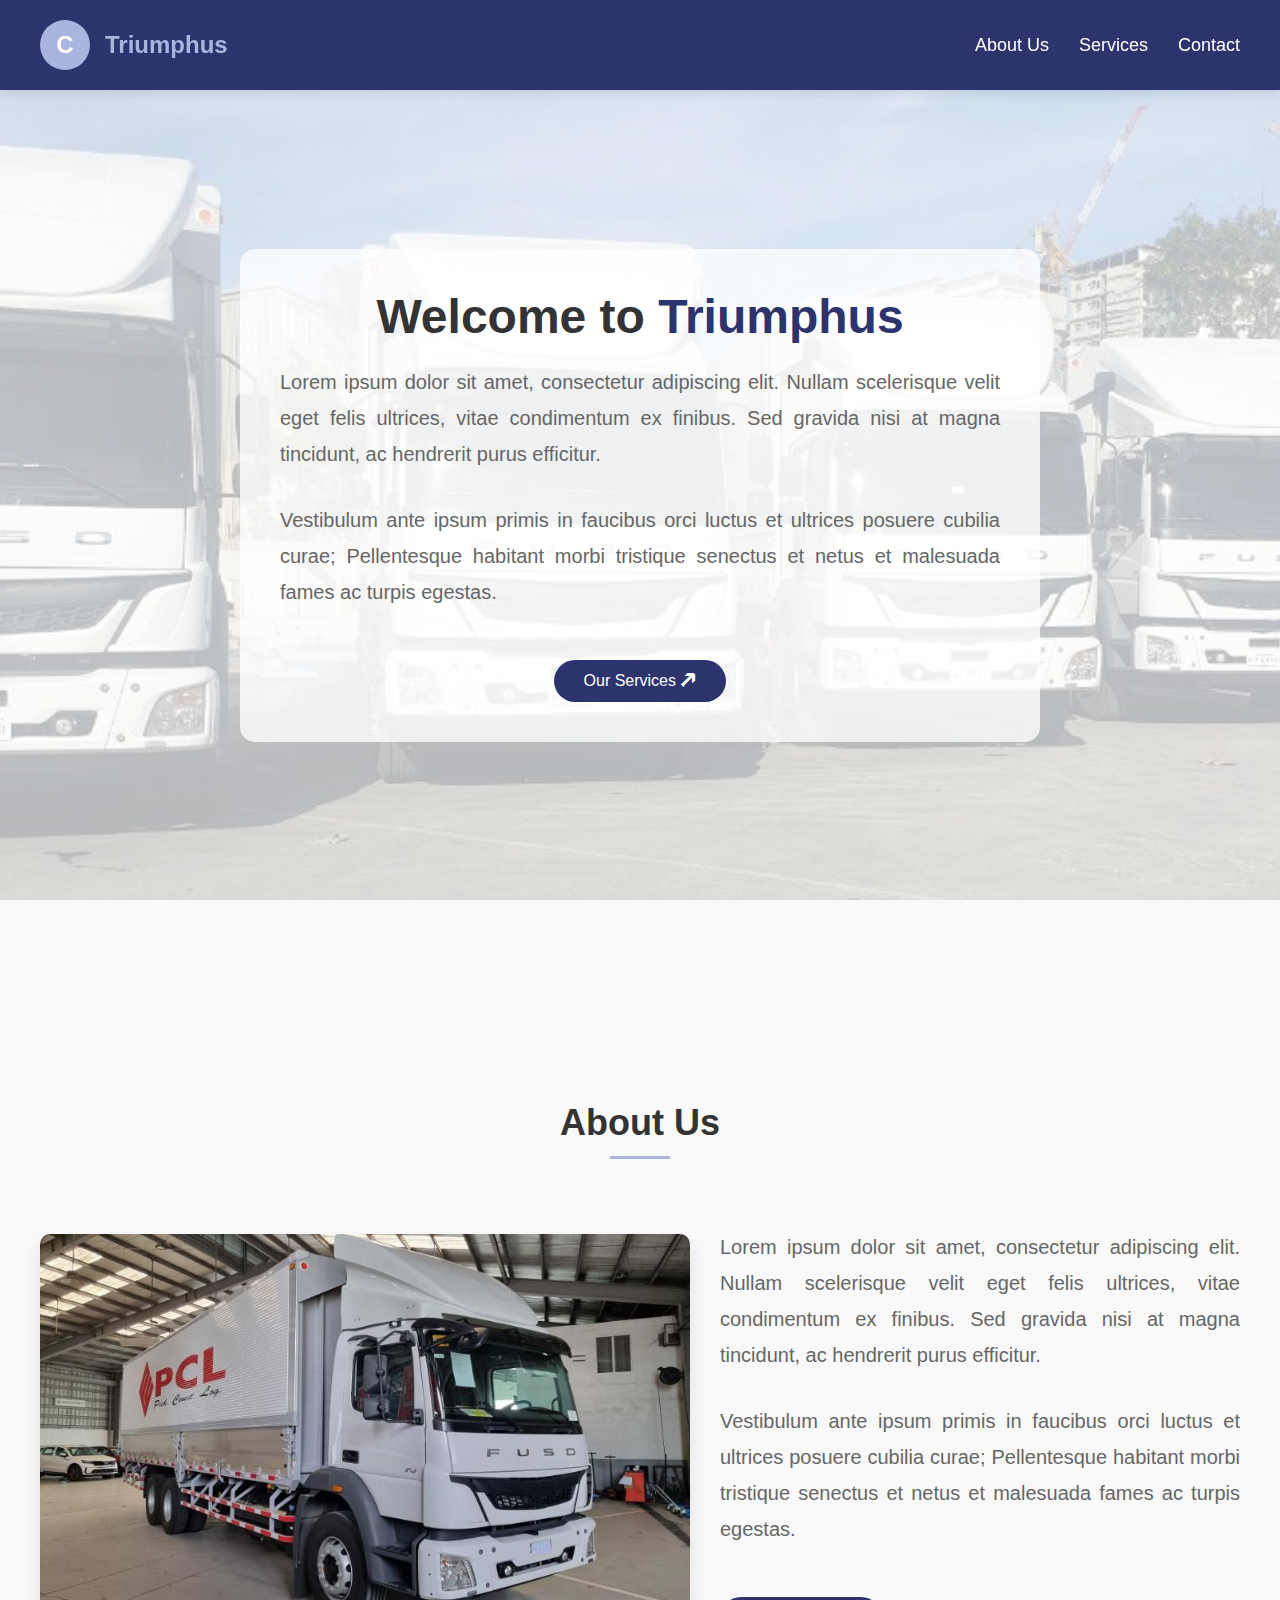
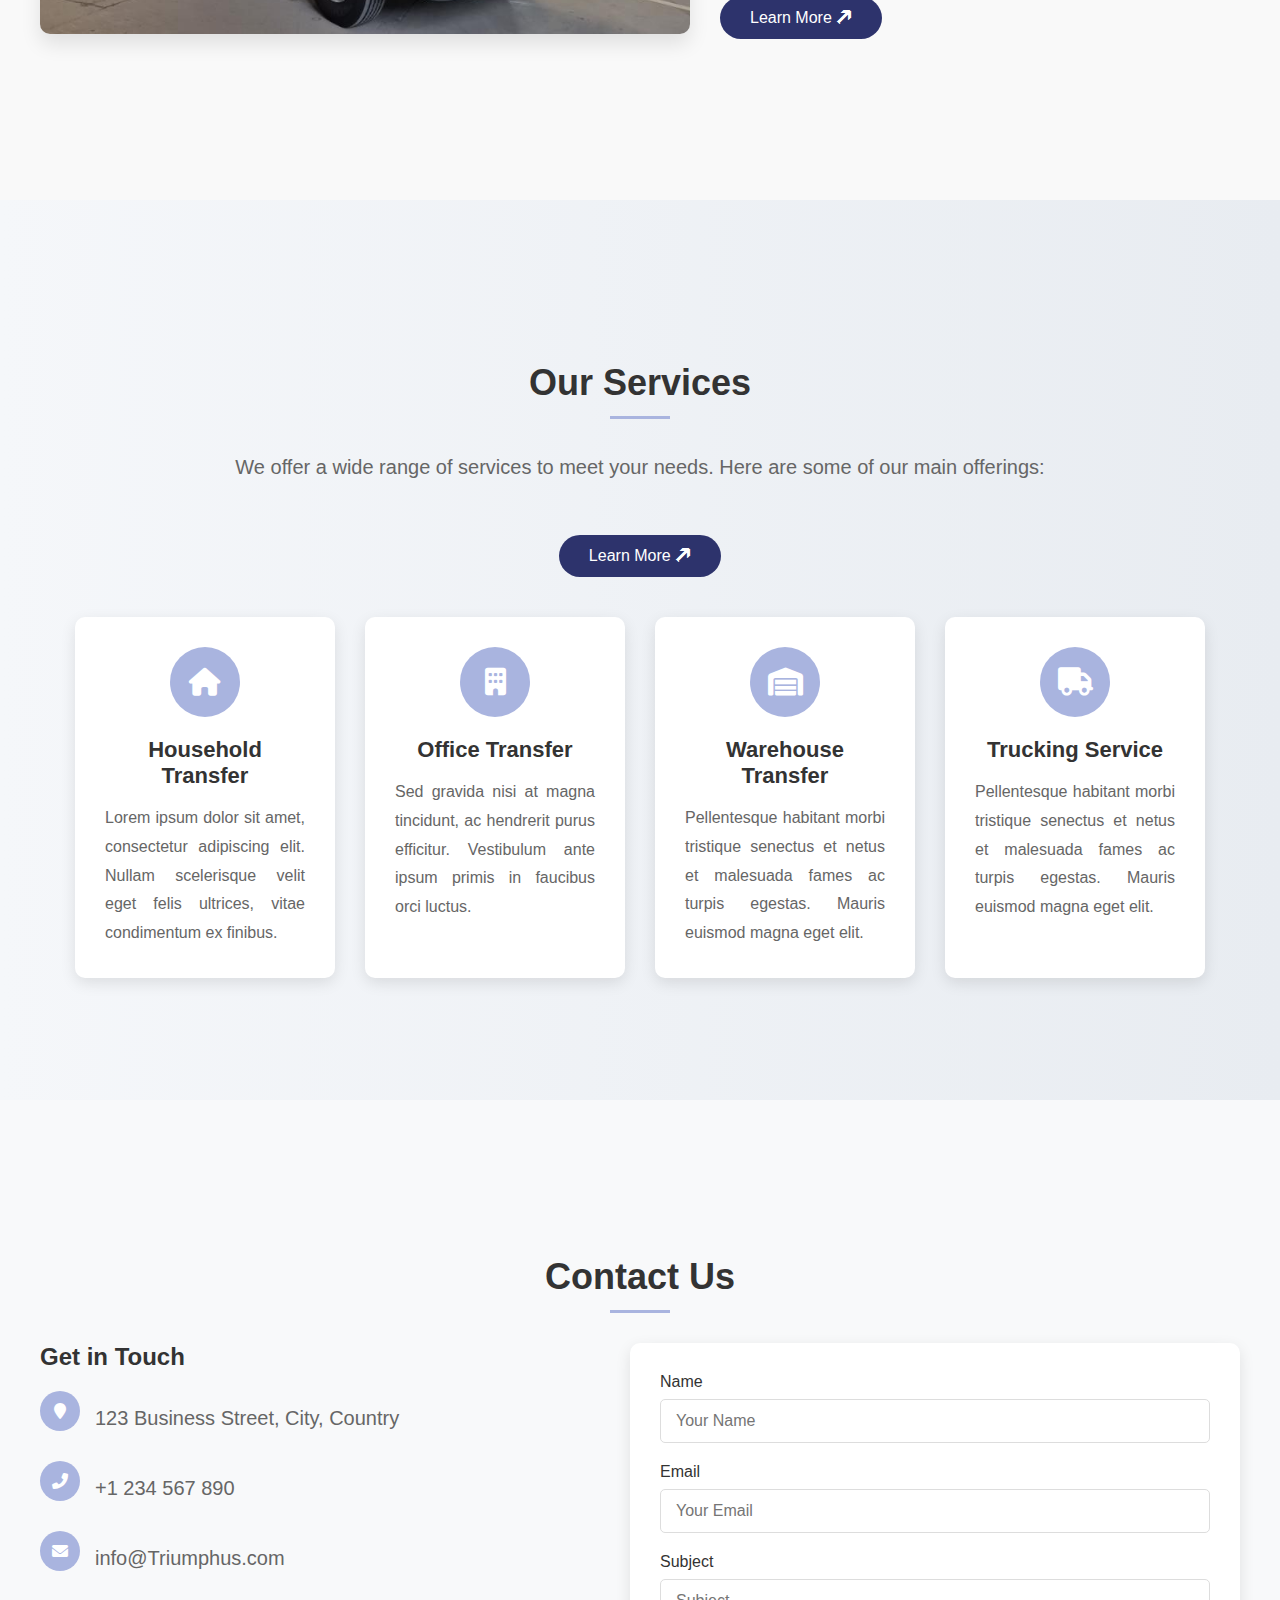
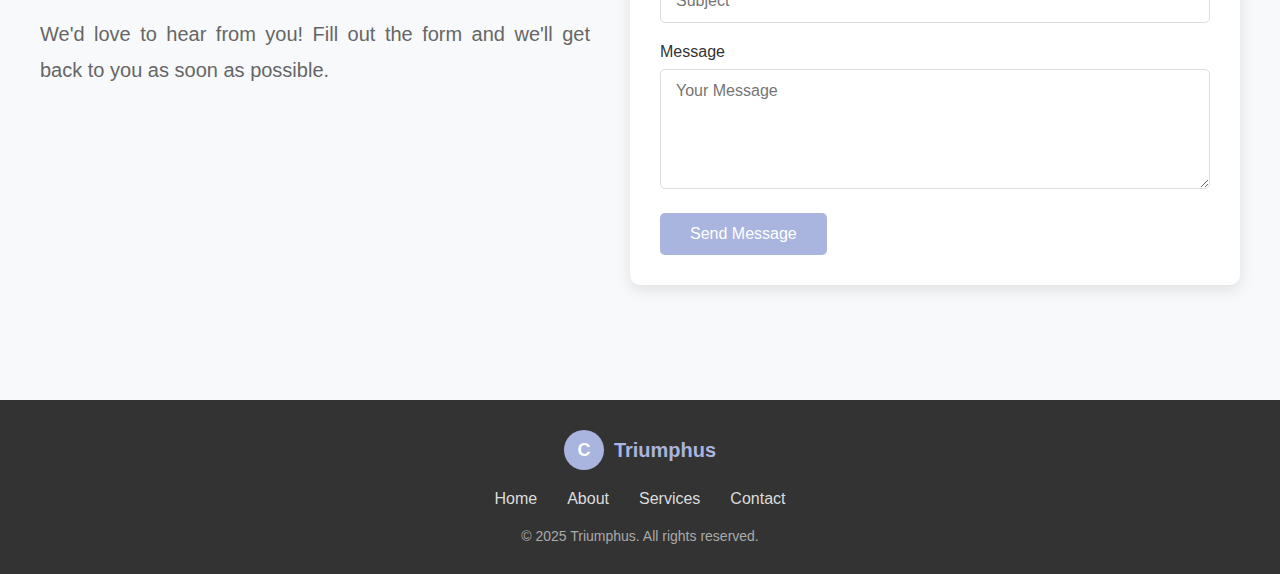
==== index.html @ 48ced1c0 "Add files via upload" ====
<!DOCTYPE html>
<html lang="en">
<head>
    <meta charset="UTF-8">
    <meta name="viewport" content="width=device-width, initial-scale=1.0">
    <title>Home - Triumphus</title>
    <link rel="stylesheet" href="https://cdnjs.cloudflare.com/ajax/libs/font-awesome/6.0.0-beta3/css/all.min.css">
    <link rel="stylesheet" href="css/style.css">
</head>
<body>
    <header id="header">
        <div class="logo-container" onclick="document.getElementById('home').scrollIntoView({behavior: 'smooth'})">
            <div class="logo">C</div>
            <div class="company-name"><span>Triumphus</span></div>
        </div>
        <div class="menu-toggle" id="mobile-menu">☰</div>
        <nav id="navbar">
            <ul>
                <li><a href="#about">About Us</a></li>
                <li><a href="#services">Services</a></li>
                <li><a href="#contact">Contact</a></li>
            </ul>
        </nav>
    </header>

    <section id="home">
        <div class="bg-image"></div>
        <div class="home-content">
            <h1>Welcome to <span>Triumphus</span></h1>
            <p>Lorem ipsum dolor sit amet, consectetur adipiscing elit. Nullam scelerisque velit eget felis ultrices, vitae condimentum ex finibus. Sed gravida nisi at magna tincidunt, ac hendrerit purus efficitur.</p>
            <p>Vestibulum ante ipsum primis in faucibus orci luctus et ultrices posuere cubilia curae; Pellentesque habitant morbi tristique senectus et netus et malesuada fames ac turpis egestas.</p>
            <a href="#services" class="btn">Our Services 🡵</a>
        </div>
    </section>

    <section id="about">
        <h2>About Us</h2>
        <div class="about-container">
            <div class="about-image"></div>
            <div class="about-text">
                <p>Lorem ipsum dolor sit amet, consectetur adipiscing elit. Nullam scelerisque velit eget felis ultrices, vitae condimentum ex finibus. Sed gravida nisi at magna tincidunt, ac hendrerit purus efficitur.</p>
                <p>Vestibulum ante ipsum primis in faucibus orci luctus et ultrices posuere cubilia curae; Pellentesque habitant morbi tristique senectus et netus et malesuada fames ac turpis egestas.</p>
                <a href="learnAboutUs.html" class="btn">Learn More 🡵</a>
            </div>
        </div>
    </section>

    <section id="services">
        <h2>Our Services</h2>
        <p>We offer a wide range of services to meet your needs. Here are some of our main offerings:</p>
        <a href="learnServices.html" class="btn">Learn More 🡵</a>
        <div class="services-container">
            <div class="service-card">
                <div class="service-icon"><i class="fas fa-house"></i></div>
                <h3>Household Transfer</h3>
                <p>Lorem ipsum dolor sit amet, consectetur adipiscing elit. Nullam scelerisque velit eget felis ultrices, vitae condimentum ex finibus.</p>
            </div>
            <div class="service-card">
                <div class="service-icon"><i class="fas fa-building"></i></div>
                <h3>Office Transfer</h3>
                <p>Sed gravida nisi at magna tincidunt, ac hendrerit purus efficitur. Vestibulum ante ipsum primis in faucibus orci luctus.</p>
            </div>
            <div class="service-card">
                <div class="service-icon"><i class="fas fa-warehouse"></i></div>
                <h3>Warehouse Transfer</h3>
                <p>Pellentesque habitant morbi tristique senectus et netus et malesuada fames ac turpis egestas. Mauris euismod magna eget elit.</p>
            </div>
            <div class="service-card">
                <div class="service-icon"><i class="fas fa-truck"></i></div>
                <h3>Trucking Service</h3>
                <p>Pellentesque habitant morbi tristique senectus et netus et malesuada fames ac turpis egestas. Mauris euismod magna eget elit.</p>
            </div>
        </div>
    </section>

    <section id="contact">
        <h2>Contact Us</h2>
        <div class="contact-container">
            <div class="contact-info">
                <h3>Get in Touch</h3>
                <div class="contact-details">
                    <div>
                        <div class="contact-icon"><i class="fas fa-location-pin"></i></div>
                        <p>123 Business Street, City, Country</p>
                    </div>
                    <div>
                        <div class="contact-icon"><i class="fas fa-phone-alt"></i></div>
                        <p>+1 234 567 890</p>
                    </div>
                    <div>
                        <div class="contact-icon"><i class="fas fa-envelope"></i></div>
                        <p>info@Triumphus.com</p>
                    </div>
                </div>
                <p>We'd love to hear from you! Fill out the form and we'll get back to you as soon as possible.</p>
            </div>
            <div class="contact-form">
                <form>
                    <div class="form-group">
                        <label for="name">Name</label>
                        <input type="text" id="name" placeholder="Your Name">
                    </div>
                    <div class="form-group">
                        <label for="email">Email</label>
                        <input type="email" id="email" placeholder="Your Email">
                    </div>
                    <div class="form-group">
                        <label for="subject">Subject</label>
                        <input type="text" id="subject" placeholder="Subject">
                    </div>
                    <div class="form-group">
                        <label for="message">Message</label>
                        <textarea id="message" placeholder="Your Message"></textarea>
                    </div>
                    <button type="submit" class="submit-btn">Send Message</button>
                </form>
            </div>
        </div>
    </section>

    <footer>
        <div class="footer-content">
            <div class="footer-logo">
                <div class="logo">C</div>
                <div class="company-name"><span>Triumphus</span></div>
            </div>
            <div class="footer-links">
                <a href="index.html#home">Home</a>
                <a href="index.html#about">About</a>
                <a href="index.html#services">Services</a>
                <a href="index.html#contact">Contact</a>
            </div>
            <p class="copyright">© 2025 Triumphus. All rights reserved.</p>
        </div>
    </footer>

    <!-- Scroll-to-top button -->
    <div class="scroll-top-btn" id="scrollTopBtn">
        <i class="fas fa-arrow-up"></i>
    </div>

    <script>
        // Mobile Menu Toggle
        const mobileMenu = document.getElementById('mobile-menu');
        const navbar = document.getElementById('navbar');
        
        mobileMenu.addEventListener('click', () => {
            navbar.classList.toggle('active');
        });

        // Close mobile menu when clicking a link
        const navLinks = document.querySelectorAll('nav ul li a');
        navLinks.forEach(link => {
            link.addEventListener('click', () => {
                navbar.classList.remove('active');
            });
        });

        // Header scroll effect
        window.addEventListener('scroll', () => {
            const header = document.getElementById('header');
            if (window.scrollY > 50) {
                header.style.padding = '10px 40px';
                header.style.boxShadow = '0 2px 20px rgba(0, 0, 0, 0.1)';
            } else {
                header.style.padding = '20px 40px';
                header.style.boxShadow = '0 2px 10px rgba(0, 0, 0, 0.1)';
            }
        });

        // Scroll-to-top button functionality
        const scrollTopBtn = document.getElementById('scrollTopBtn');
        
        // Show/hide button based on scroll position
        window.addEventListener('scroll', () => {
            if (window.pageYOffset > 300) {
                scrollTopBtn.classList.add('visible');
            } else {
                scrollTopBtn.classList.remove('visible');
            }
        });
        
        // Scroll to top when button is clicked
        scrollTopBtn.addEventListener('click', () => {
            window.scrollTo({
                top: 0,
                behavior: 'smooth'
            });
        });
    </script>
</body>
</html>
---- css/style.css ----
/* Reset and Global Styles */
* {
    margin: 0;
    padding: 0;
    box-sizing: border-box;
    font-family: 'Segoe UI', Tahoma, Geneva, Verdana, sans-serif;
    scroll-behavior: smooth;
}

body {
    overflow-x: hidden;
}

/* Header Styles */
header {
    position: fixed;
    top: 0;
    left: 0;
    width: 100%;
    padding: 20px 40px;
    display: flex;
    justify-content: space-between;
    align-items: center;
    background-color: #2D336C;
    box-shadow: 0 2px 10px rgba(0, 0, 0, 0.1);
    z-index: 1000;
    transition: all 0.3s ease;
}

.logo-container {
    display: flex;
    align-items: center;
    cursor: pointer;
}

.logo {
    width: 50px;
    height: 50px;
    margin-right: 15px;
    background-color: #A9B4DF;
    border-radius: 50%;
    display: flex;
    justify-content: center;
    align-items: center;
    color: white;
    font-weight: bold;
    font-size: 24px;
}

.company-name {
    font-size: 24px;
    font-weight: bold;
    color: #ffffff;
    transition: color 0.3s ease;
}

.company-name span {
    color: #A9B4DF;
}

nav ul {
    display: flex;
    list-style: none;
}

nav ul li {
    margin-left: 30px;
}

nav ul li a {
    text-decoration: none;
    color: #ffffff;
    font-weight: 500;
    font-size: 18px;
    transition: color 0.3s ease;
    position: relative;
}

nav ul li a:after {
    content: '';
    position: absolute;
    width: 0;
    height: 2px;
    bottom: -5px;
    left: 0;
    background-color: #A9B4DF;
    transition: width 0.3s ease;
}

nav ul li a:hover {
    color: #A9B4DF;
}

nav ul li a:hover:after {
    width: 100%;
}

.menu-toggle {
    display: none;
    cursor: pointer;
    font-size: 24px;
}

/* Section Styles */
section {
    min-height: 100vh;
    padding: 100px 40px 60px;
    display: flex;
    flex-direction: column;
    justify-content: center;
    align-items: center;
}

section h2 {
    font-size: 36px;
    margin-bottom: 30px;
    color: #333;
    position: relative;
    padding-bottom: 15px;
}

section h2:after {
    content: '';
    position: absolute;
    width: 60px;
    height: 3px;
    background-color: #A9B4DF;
    bottom: 0;
    left: 50%;
    transform: translateX(-50%);
}

section p {
    max-width: 1500px;
    margin: 0 auto 30px;
    line-height: 1.8;
    color: #666;
    text-align: justify;
    font-size: 20px;
}

/* Home Section with Background Image */
#home {
    position: relative;
    text-align: center;
    color: #333;
    padding: 150px 40px 60px;
}

.bg-image {
    position: absolute;
    top: 0;
    left: 0;
    width: 100%;
    height: 100%;
    background: url('../image/header.png') no-repeat center center;
    background-size: cover;
    z-index: -1;
    opacity: 0.3;
}

.bg-image-about {
    position: absolute;
    top: 0;
    left: 0;
    width: 100%;
    height: 100%;
    background: url('../image/learnAbout.png') no-repeat center center;
    background-size: cover;
    z-index: -1;
    opacity: 0.3; 
}

.home-content {
    background-color: rgba(255, 255, 255, 0.767);
    padding: 40px;
    border-radius: 15px;
    max-width: 800px;
    margin: 0 auto;
}

.home-content h1 {
    font-size: 48px;
    margin-bottom: 20px;
    color: #333;
}

.home-content h1 span {
    color: #2D336C;
}

.btn {
    display: inline-block;
    background-color: #2D336C;
    color: white;
    padding: 12px 30px;
    border-radius: 30px;
    text-decoration: none;
    font-weight: 500;
    margin-top: 20px;
    transition: background-color 0.3s ease, transform 0.3s ease;
}

.btn:hover {
    background-color: #2980b9;
    transform: translateY(-3px);
    box-shadow: 0 5px 15px rgba(0, 0, 0, 0.1);
}

/* About Section */
a.logo-container {
    text-decoration: none;
}

#about {
    background-color: #f9f9f9;
}

.goal {
    font-weight: normal;
    padding-left: 20px;
    padding-right: 20px;
    text-align: justify;
    display: block;
}

.about-container {
    display: flex;
    flex-wrap: wrap;
    justify-content: center;
    align-items: center;
    gap: 40px;
}

.about-image {
    width: 650px;
    height: 400px;
    background-color: #ddd;
    border-radius: 10px;
    overflow: hidden;
    background: url('../image/about.png') no-repeat center center;
    background-size: cover;
    box-shadow: 0 10px 20px rgba(0, 0, 0, 0.1);
    display: flex;
    justify-content: center;
    align-items: center;
    font-size: 24px;
    color: #777;
}

.about-image-img1 {
    width: 650px;
    height: 400px;
    background-color: #ddd;
    border-radius: 10px;
    overflow: hidden;
    background: url('../image/learnAbout_img1.png') no-repeat center center;
    background-size: cover;
    box-shadow: 0 10px 20px rgba(0, 0, 0, 0.1);
    display: flex;
    justify-content: center;
    align-items: center;
    font-size: 24px;
    color: #777;
}

.about-image-img2 {
    width: 650px;
    height: 400px;
    background-color: #ddd;
    border-radius: 10px;
    overflow: hidden;
    background: url('../image/learnAbout_img2.png') no-repeat center center;
    background-size: cover;
    box-shadow: 0 10px 20px rgba(0, 0, 0, 0.1);
    display: flex;
    justify-content: center;
    align-items: center;
    font-size: 24px;
    color: #777;
}

.about-image-img3 {
    width: 100%;
    height: 600px;
    background-color: #ddd;
    border-radius: 10px;
    overflow: hidden;
    background: url('../image/learnAbout_img3.png') no-repeat center center;
    background-size: cover;
    box-shadow: 0 10px 20px rgba(0, 0, 0, 0.1);
    display: flex;
    justify-content: center;
    align-items: center;
    font-size: 24px;
    color: #777;
}

.about-text {
    flex: 1;
    min-width: 300px;
}

.about-container {
    display: flex;
    flex-wrap: wrap;
    justify-content: center;
    gap: 30px;
    margin-top: 40px;
    width: 100%;
    max-width: 1600px;
}

/* Core Values*/
.core-values-image {
    width: 650px;
    height: 665px;
    background-color: #ddd;
    border-radius: 10px;
    overflow: hidden;
    background: url('../image/coreValues.png') no-repeat center center;
    background-size: cover;
    box-shadow: 0 10px 20px rgba(0, 0, 0, 0.1);
    display: flex;
    justify-content: center;
    align-items: center;
    font-size: 24px;
    color: #777;
}

.core-values-container {
    display: flex;
    flex-wrap: wrap;
    justify-content: center;
    gap: 40px;
    width: 100%;
    max-width: 1200px;
}

/* Goal, Purpose, Mission and Vision */


.purpose {
    background-color: white;
    padding: 30px;
    border-radius: 10px;
    box-shadow: 0 5px 15px rgba(0, 0, 0, 0.1);
    width: calc(100% - 40px);
    min-width: 250px;
    text-align: center;
    transition: transform 0.3s ease, box-shadow 0.3s ease;
}

.Mission-card {
    background-color: white;
    padding: 30px;
    border-radius: 10px;
    box-shadow: 0 5px 15px rgba(0, 0, 0, 0.1);
    width: calc(50% - 40px);
    min-width: 250px;
    text-align: center;
    transition: transform 0.3s ease, box-shadow 0.3s ease;
}

.Vision-card {
    background-color: white;
    padding: 30px;
    border-radius: 10px;
    box-shadow: 0 5px 15px rgba(0, 0, 0, 0.1);
    width: calc(50% - 40px);
    min-width: 250px;
    text-align: center;
    transition: transform 0.3s ease, box-shadow 0.3s ease;
}

/* Services Section */
#services {
    background: linear-gradient(to right, #f5f7fa, #e8ecf1);
}

.services-container {
    display: flex;
    flex-wrap: wrap;
    justify-content: center;
    gap: 30px;
    margin-top: 40px;
    width: 100%;
    max-width: 1600px;
}

.service-card {
    background-color: white;
    padding: 30px;
    border-radius: 10px;
    box-shadow: 0 5px 15px rgba(0, 0, 0, 0.1);
    width: calc(25% - 40px);
    min-width: 250px;
    text-align: center;
    transition: transform 0.3s ease, box-shadow 0.3s ease;
}

.service-card:hover {
    transform: translateY(-10px);
    box-shadow: 0 15px 30px rgba(0, 0, 0, 0.15);
}

.about-card {
    background-color: white;
    padding: 30px;
    border-radius: 10px;
    box-shadow: 0 5px 15px rgba(0, 0, 0, 0.1);
    width: calc(35% - 40px);
    min-width: 320px;
    text-align: center;
    transition: transform 0.3s ease, box-shadow 0.3s ease;
}

.about-card:hover {
    transform: translateY(-10px);
    box-shadow: 0 15px 30px rgba(0, 0, 0, 0.15);
}

.service-icon {
    width: 70px;
    height: 70px;
    background-color: #A9B4DF;
    border-radius: 50%;
    margin: 0 auto 20px;
    display: flex;
    justify-content: center;
    align-items: center;
    color: white;
    font-size: 28px;
}

.service-card h3 {
    font-size: 22px;
    margin-bottom: 15px;
    color: #333;
}

.service-card p {
    color: #666;
    font-size: 16px;
    margin-bottom: 0;
}

.about-card h3 {
    font-size: 22px;
    margin-bottom: 15px;
    color: #333;
}

.about-card p {
    color: #666;
    font-size: 16px;
    margin-bottom: 0;
}

/* Contact Section */
.core-values-info {
    flex: 1;
    max-width: 100%;
}

.core-values-img {
    flex: 1;
    max-width: 40%;
}

.core-values-info h3 {
    font-size: 24px;
    margin-bottom: 20px;
    color: #333;
}

.core-values-slide {
    flex: 1;
    min-width: 200px;
    background-color: white;
    padding: 30px;
    border-radius: 10px;
    box-shadow: 0 5px 15px rgba(0, 0, 0, 0.1);
}

/* Contact Section */
#contact {
    background-color: #f8f9fa;
}

.contact-container {
    display: flex;
    flex-wrap: wrap;
    justify-content: center;
    gap: 40px;
    width: 100%;
    max-width: 1200px;
}

.contact-info {
    flex: 1;
    min-width: 300px;
}

.contact-info h3 {
    font-size: 24px;
    margin-bottom: 20px;
    color: #333;
}

.contact-details {
    margin-bottom: 30px;
}

.contact-details div {
    display: flex;
    align-items: center;
    margin-bottom: 15px;
}

.contact-icon {
    width: 40px;
    height: 40px;
    background-color: #A9B4DF;
    border-radius: 50%;
    display: flex;
    justify-content: center;
    align-items: center;
    color: white;
    margin-right: 15px;
}

.contact-details p {
    margin: 0;
    text-align: left;
}

.contact-form {
    flex: 1;
    min-width: 300px;
    background-color: white;
    padding: 30px;
    border-radius: 10px;
    box-shadow: 0 5px 15px rgba(0, 0, 0, 0.1);
}

.form-group {
    margin-bottom: 20px;
}

.form-group label {
    display: block;
    margin-bottom: 8px;
    font-weight: 500;
    color: #333;
}

.form-group input,
.form-group textarea {
    width: 100%;
    padding: 12px 15px;
    border: 1px solid #ddd;
    border-radius: 5px;
    font-size: 16px;
    transition: border-color 0.3s ease;
}

.form-group input:focus,
.form-group textarea:focus {
    border-color: #A9B4DF;
    outline: none;
}

.form-group textarea {
    resize: vertical;
    min-height: 120px;
}

.submit-btn {
    background-color: #A9B4DF;
    color: white;
    border: none;
    padding: 12px 30px;
    border-radius: 5px;
    font-size: 16px;
    cursor: pointer;
    transition: background-color 0.3s ease;
}

.submit-btn:hover {
    background-color: #2980b9;
}

/* Footer Styles */
footer {
    background-color: #333;
    color: white;
    padding: 30px 40px;
    text-align: center;
}

.footer-content {
    max-width: 1200px;
    margin: 0 auto;
}

.footer-logo {
    display: flex;
    align-items: center;
    justify-content: center;
    margin-bottom: 20px;
}

.footer-logo .logo {
    margin-right: 10px;
    width: 40px;
    height: 40px;
    font-size: 18px;
}

.footer-logo .company-name {
    color: white;
    font-size: 20px;
}

.footer-links {
    display: flex;
    justify-content: center;
    flex-wrap: wrap;
    margin: 20px 0;
}

.footer-links a {
    color: #ddd;
    text-decoration: none;
    margin: 0 15px;
    transition: color 0.3s ease;
}

.footer-links a:hover {
    color: #A9B4DF;
}

.copyright {
    margin-top: 20px;
    color: #aaa;
    font-size: 14px;
}

/* Scroll Button */
.scroll-top-btn {
    position: fixed;
    bottom: 20px;
    right: 20px;
    width: 40px;
    height: 40px;
    background-color: #333;
    color: white;
    border-radius: 50%;
    display: flex;
    justify-content: center;
    align-items: center;
    cursor: pointer;
    opacity: 0;
    transition: opacity 0.3s, background-color 0.3s;
    z-index: 1000;
    box-shadow: 0 2px 10px rgba(0, 0, 0, 0.2);
}

.scroll-top-btn:hover {
    background-color: #555;
}

.scroll-top-btn.visible {
    opacity: 1;
}

/* Responsive Styles */
@media (max-width: 900px) {
    section {
        padding: 100px 20px 60px;
    }

    .about-container {
        flex-direction: column;
    }

    .service-card {
        width: calc(50% - 30px);
    }
    .about-card {
        width: calc(50% - 30px);
    }
}

@media (max-width: 768px) {
    header {
        padding: 15px 20px;
    }

    .logo {
        width: 40px;
        height: 40px;
        font-size: 18px;
    }

    .company-name {
        font-size: 20px;
    }

    nav {
        position: absolute;
        top: 100%;
        left: 0;
        width: 100%;
        background-color: white;
        box-shadow: 0 5px 10px rgba(0, 0, 0, 0.1);
        clip-path: polygon(0 0, 100% 0, 100% 0, 0 0);
        transition: clip-path 0.4s ease;
        overflow: hidden;
    }

    nav.active {
        clip-path: polygon(0 0, 100% 0, 100% 100%, 0 100%);
    }

    nav ul {
        flex-direction: column;
        padding: 20px 0;
    }

    nav ul li {
        margin: 10px 20px;
    }

    .menu-toggle {
        display: block;
    }

    section h2 {
        font-size: 28px;
    }

    .home-content h1 {
        font-size: 36px;
    }

    .service-card {
        width: 100%;
    }

    .about-card {
        width: 100%;
    }

    .contact-container {
        flex-direction: column;
    }
}

@media (max-width: 480px) {
    .about-image {
        width: 100%;
        height: 200px;
        background-size: cover;
    }

    .about-image-img1 {
        width: 100%;
        height: 200px;
        background-size: cover;
    }

    .about-image-img2 {
        width: 100%;
        height: 200px;
        background-size: cover;
    }
    .about-image-img3 {
        width: 100%;
        height: 200px;
        background-size: cover;
    }

    .core-values-image {
        width: 100%;
        height: 200px;
        background-size: cover;
    }
    
    section p {
        font-size: 16px;
    }
    
    .home-content h1 {
        font-size: 28px;
    }
    
    .btn {
        padding: 10px 25px;
    }

    .home-content {
        padding: 20px;
    }
}
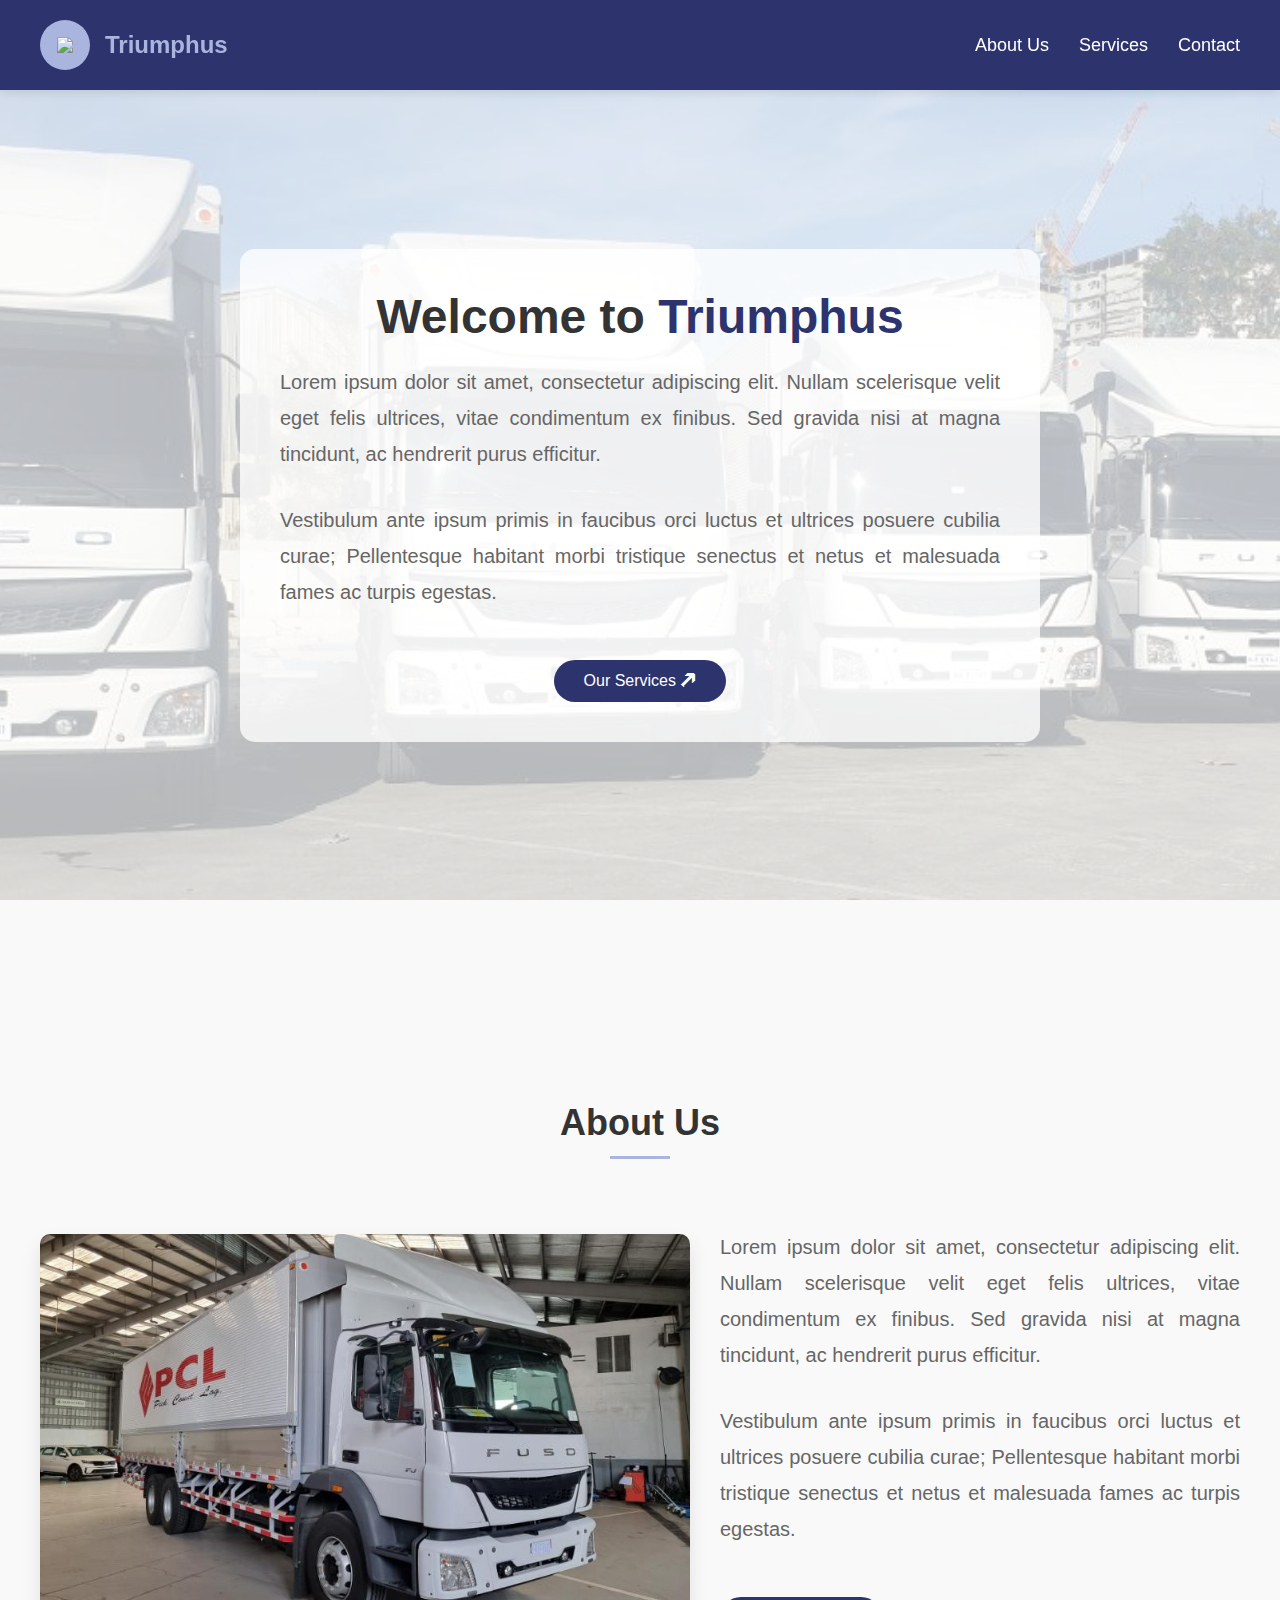
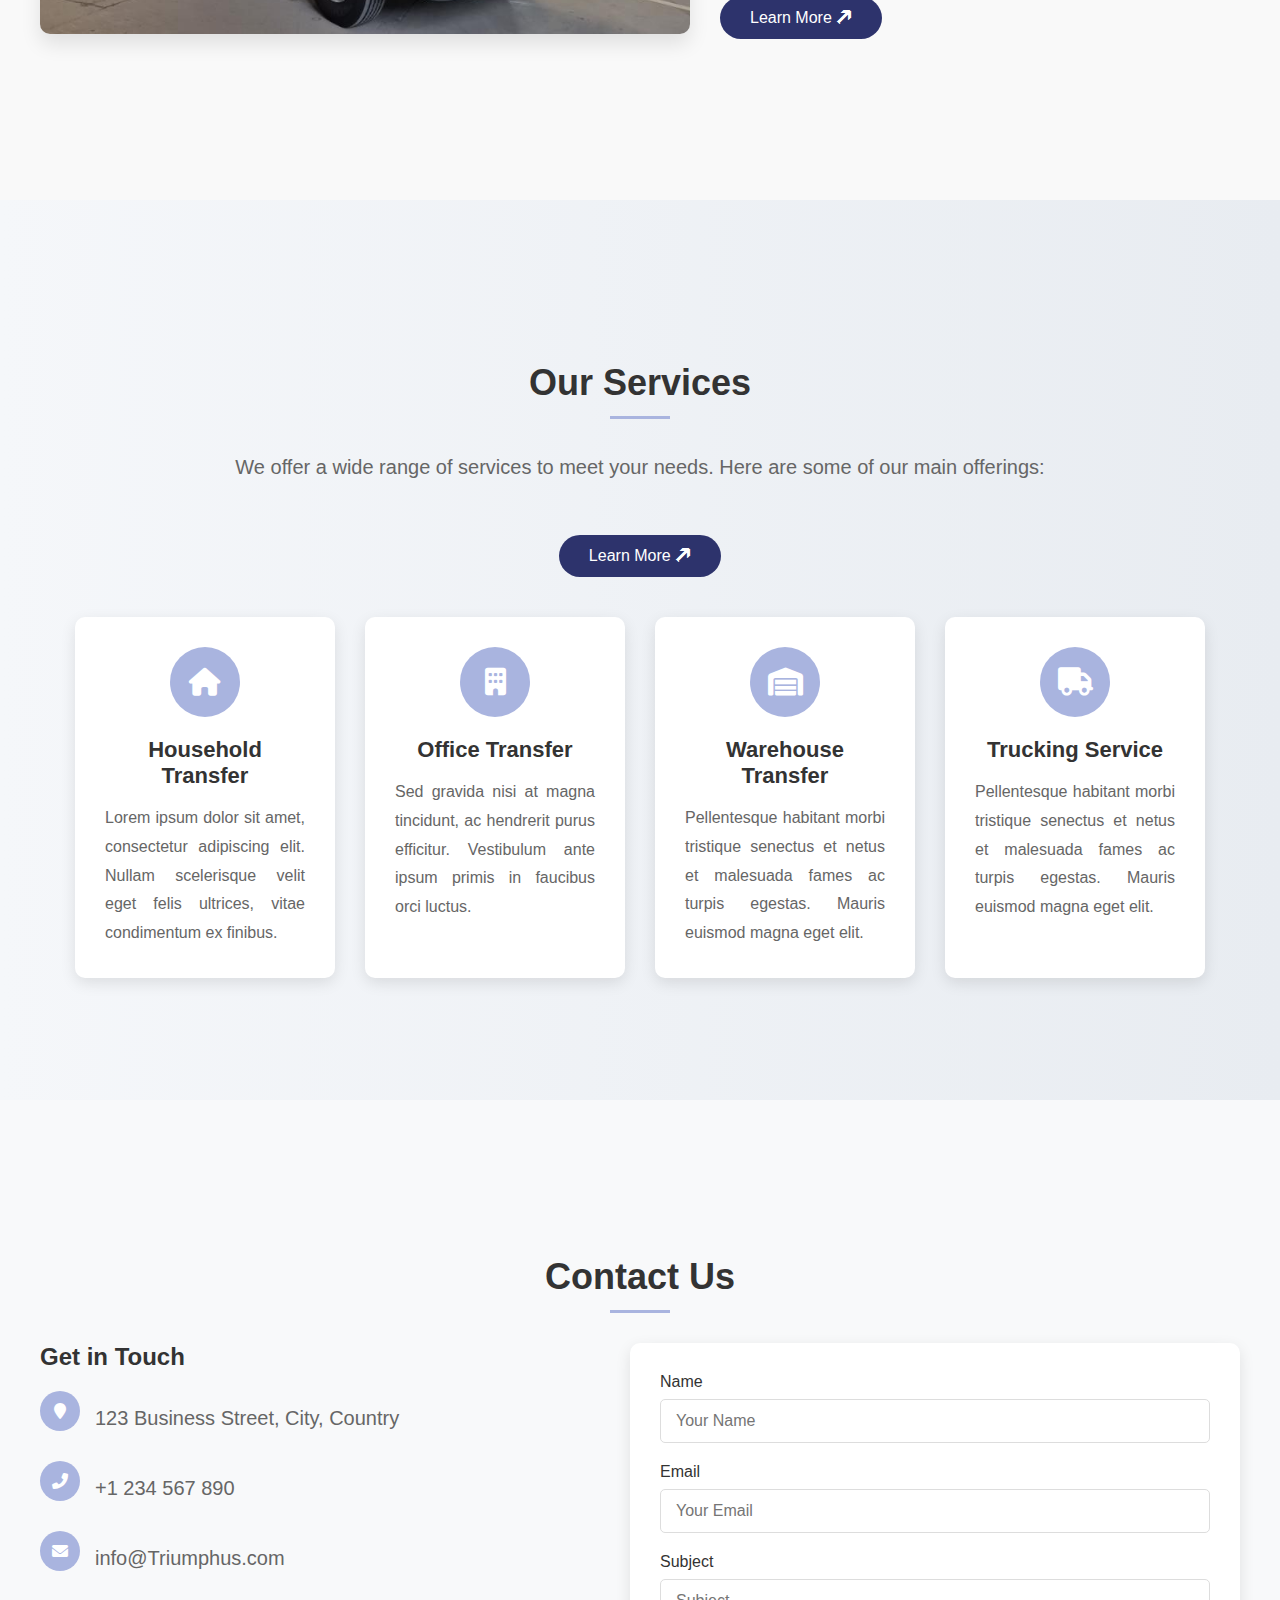
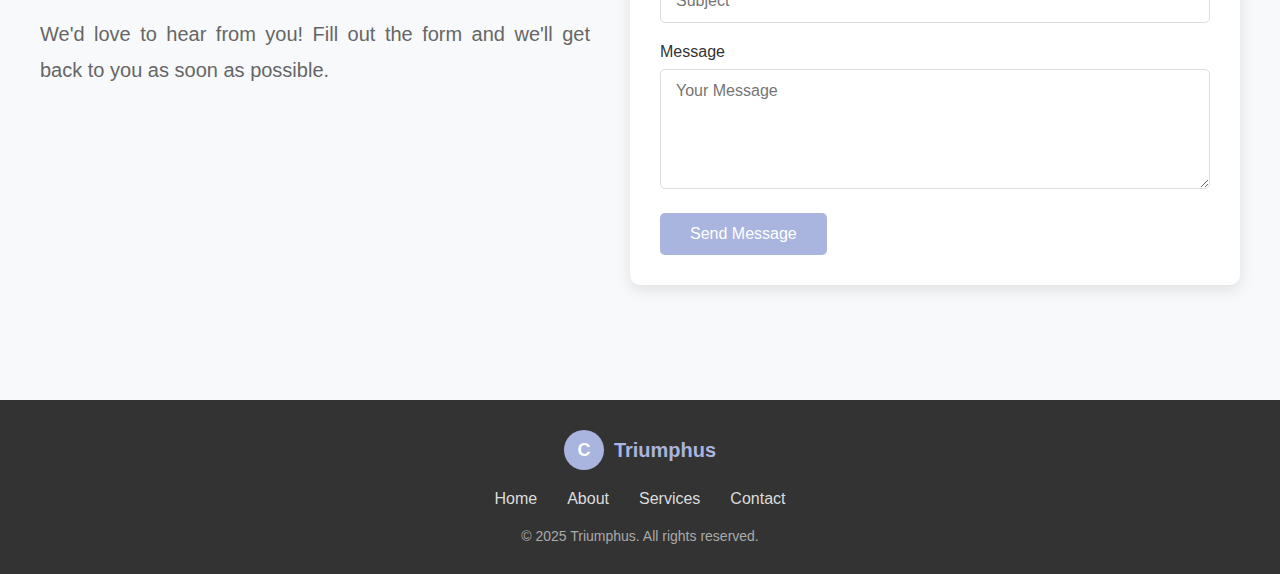
==== commit fa6df110: "push" ====
--- a/index.html
+++ b/index.html
@@ -10,7 +10,7 @@
 <body>
     <header id="header">
         <div class="logo-container" onclick="document.getElementById('home').scrollIntoView({behavior: 'smooth'})">
-            <div class="logo">C</div>
+            <div class="logo"><img class="logo1" src="images/pcl_logo.png"></div>
             <div class="company-name"><span>Triumphus</span></div>
         </div>
         <div class="menu-toggle" id="mobile-menu">☰</div>
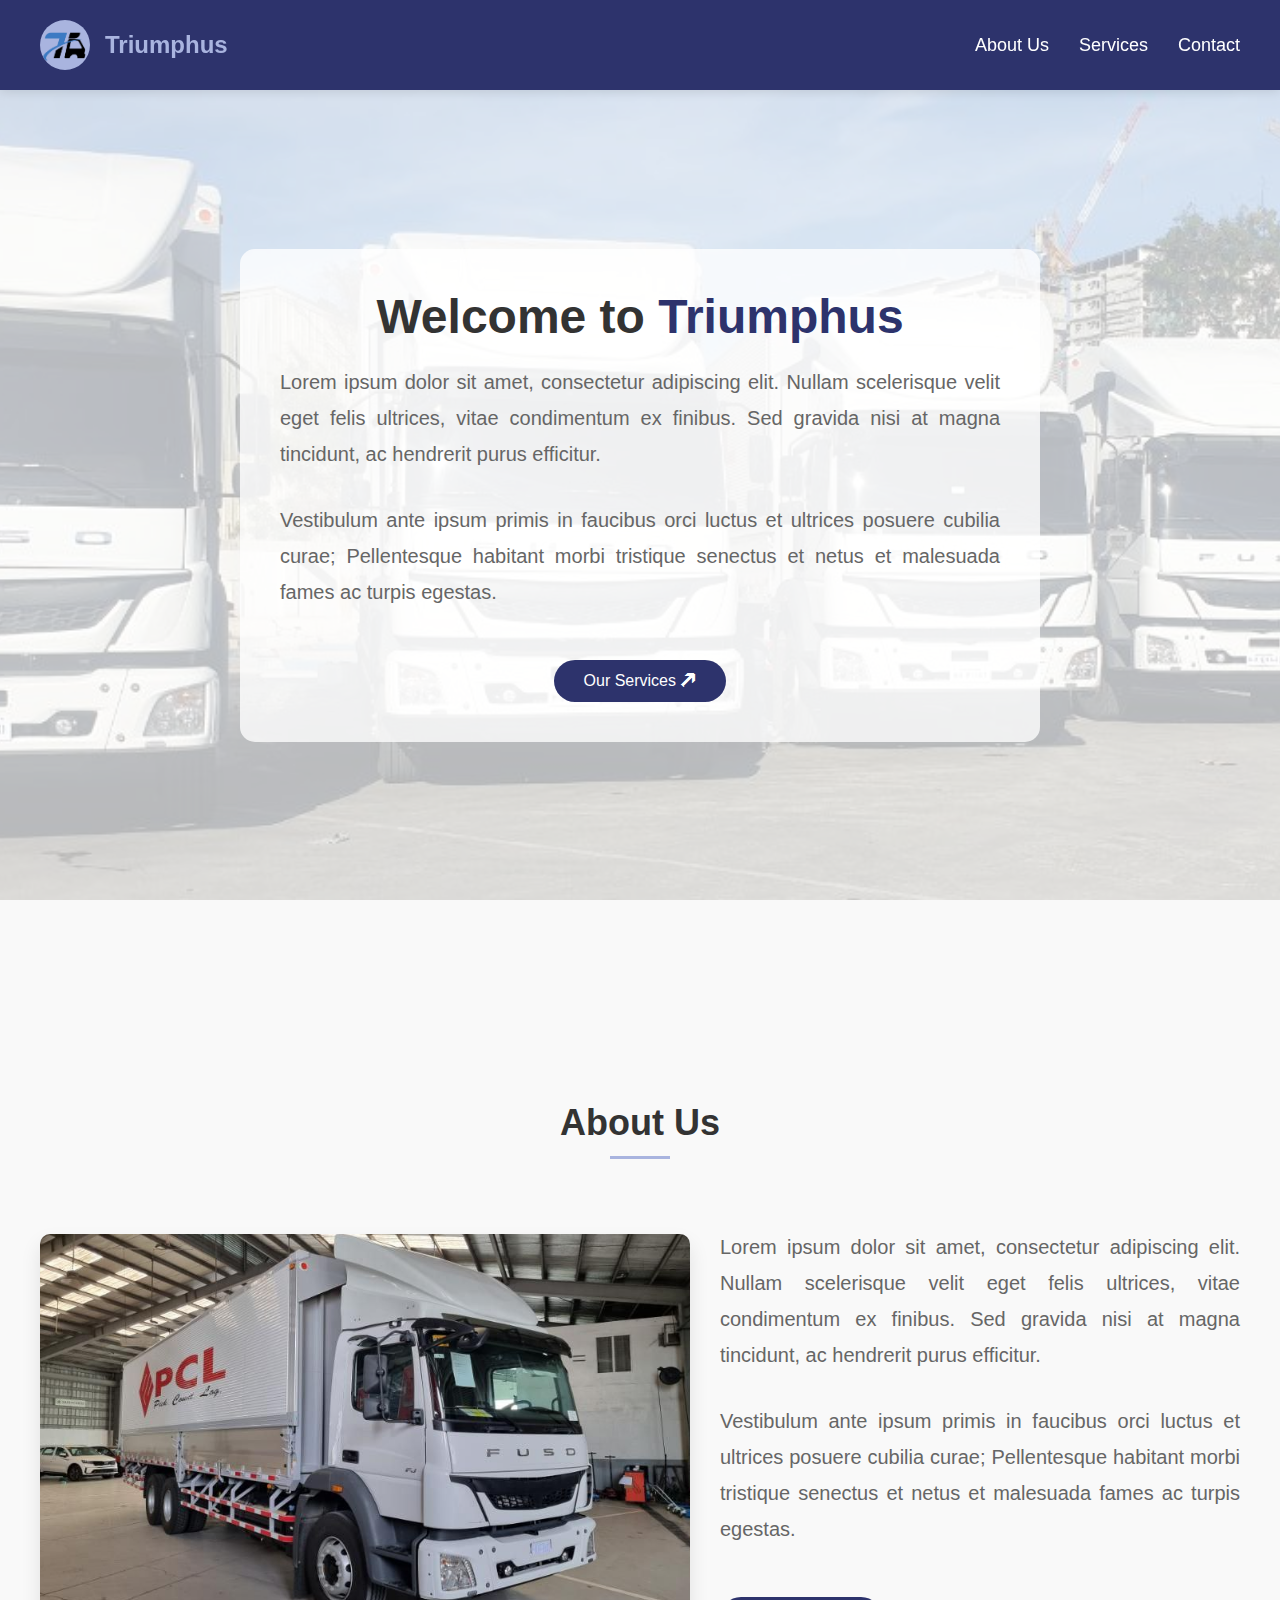
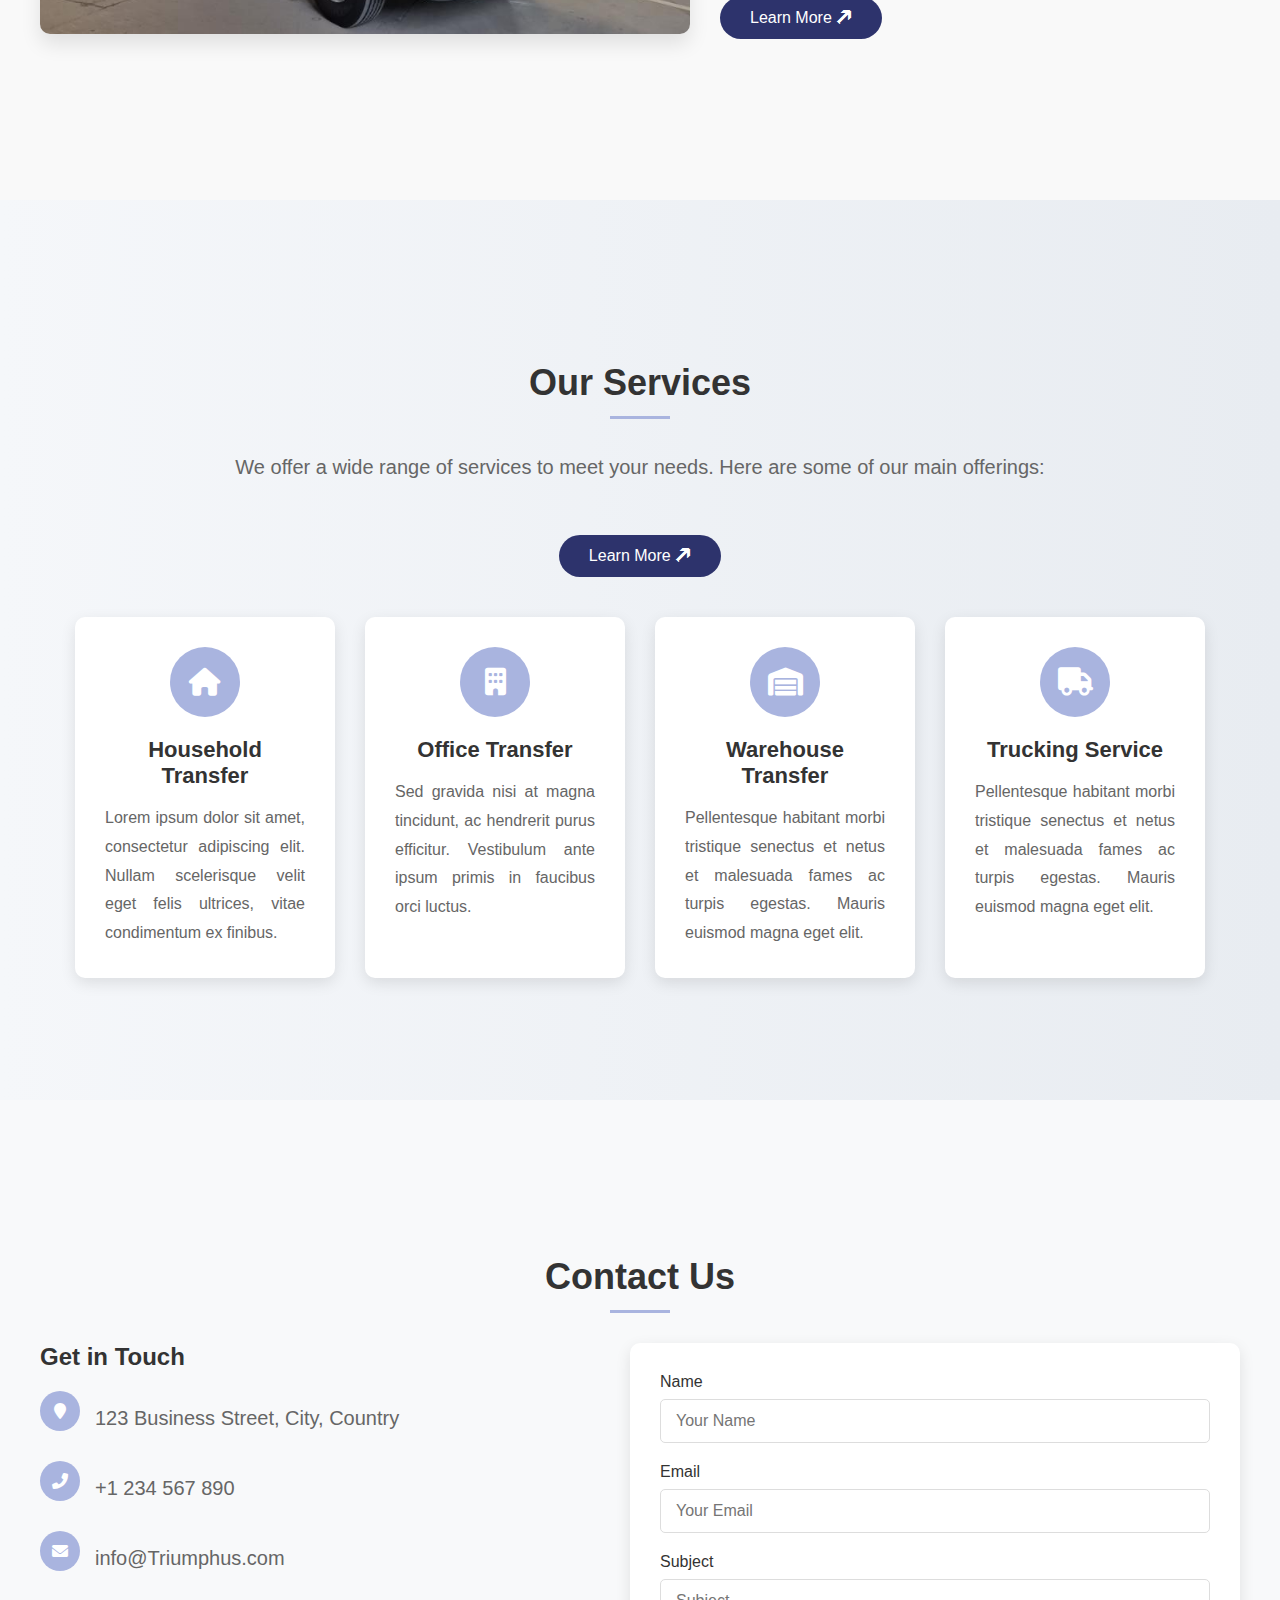
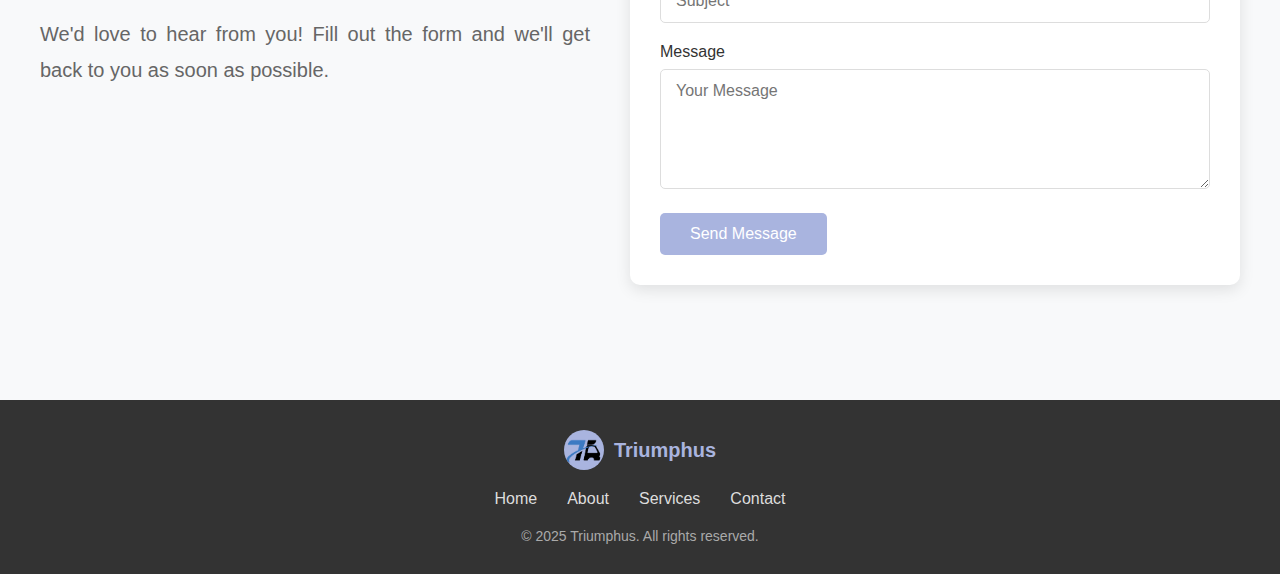
==== commit d4c6dee7: "push" ====
--- a/index.html
+++ b/index.html
@@ -10,7 +10,7 @@
 <body>
     <header id="header">
         <div class="logo-container" onclick="document.getElementById('home').scrollIntoView({behavior: 'smooth'})">
-            <div class="logo"><img class="logo1" src="images/pcl_logo.png"></div>
+        <img class="logo" src="image/TRIUMPHUS.png">
             <div class="company-name"><span>Triumphus</span></div>
         </div>
         <div class="menu-toggle" id="mobile-menu">☰</div>
@@ -121,7 +121,7 @@
     <footer>
         <div class="footer-content">
             <div class="footer-logo">
-                <div class="logo">C</div>
+                <img class="logo" src="image/TRIUMPHUS.png">
                 <div class="company-name"><span>Triumphus</span></div>
             </div>
             <div class="footer-links">
@@ -139,54 +139,6 @@
         <i class="fas fa-arrow-up"></i>
     </div>
 
-    <script>
-        // Mobile Menu Toggle
-        const mobileMenu = document.getElementById('mobile-menu');
-        const navbar = document.getElementById('navbar');
-        
-        mobileMenu.addEventListener('click', () => {
-            navbar.classList.toggle('active');
-        });
-
-        // Close mobile menu when clicking a link
-        const navLinks = document.querySelectorAll('nav ul li a');
-        navLinks.forEach(link => {
-            link.addEventListener('click', () => {
-                navbar.classList.remove('active');
-            });
-        });
-
-        // Header scroll effect
-        window.addEventListener('scroll', () => {
-            const header = document.getElementById('header');
-            if (window.scrollY > 50) {
-                header.style.padding = '10px 40px';
-                header.style.boxShadow = '0 2px 20px rgba(0, 0, 0, 0.1)';
-            } else {
-                header.style.padding = '20px 40px';
-                header.style.boxShadow = '0 2px 10px rgba(0, 0, 0, 0.1)';
-            }
-        });
-
-        // Scroll-to-top button functionality
-        const scrollTopBtn = document.getElementById('scrollTopBtn');
-        
-        // Show/hide button based on scroll position
-        window.addEventListener('scroll', () => {
-            if (window.pageYOffset > 300) {
-                scrollTopBtn.classList.add('visible');
-            } else {
-                scrollTopBtn.classList.remove('visible');
-            }
-        });
-        
-        // Scroll to top when button is clicked
-        scrollTopBtn.addEventListener('click', () => {
-            window.scrollTo({
-                top: 0,
-                behavior: 'smooth'
-            });
-        });
-    </script>
+<script src="script.js"></script>
 </body>
 </html>